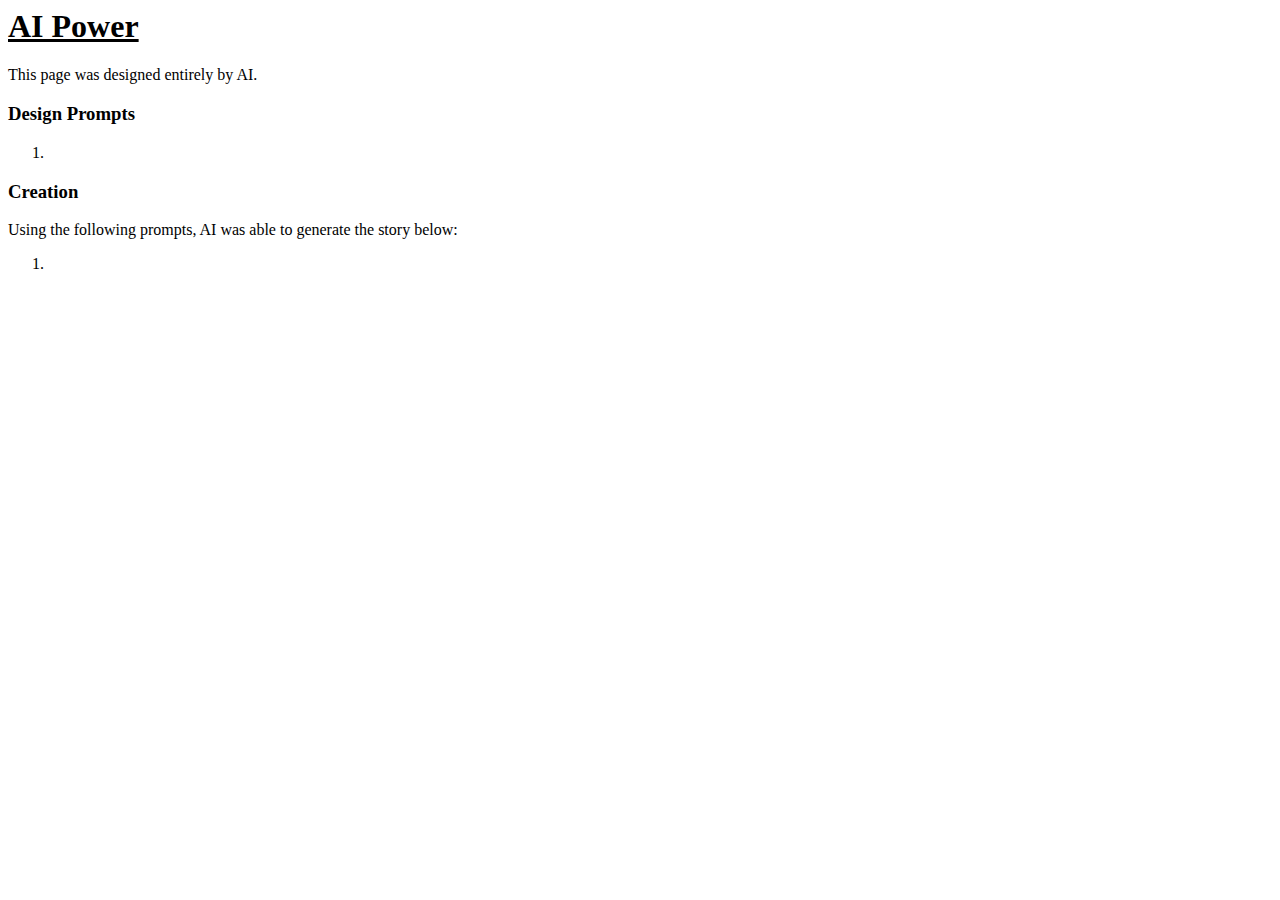
==== AI.html @ e6333d69 "Most text done except AI generation" ====
<html>
    <head>
        <title>AI Power</title>
        <link rel="stylesheet" type="text/css" href="decorations.css">
    </head>
    <body>
        <h1><strong><u>AI Power</u></strong></h1>
        <p>This page was designed entirely by AI.</p>
        <h3>Design Prompts</h3>
        <ol>
            <li></li>
        </ol>
        <h3>Creation</h3>
        <p>Using the following prompts, AI was able to generate the story below: 
        </p>
        <ol>
            <li></li>
        </ol>
    </body>
</html>
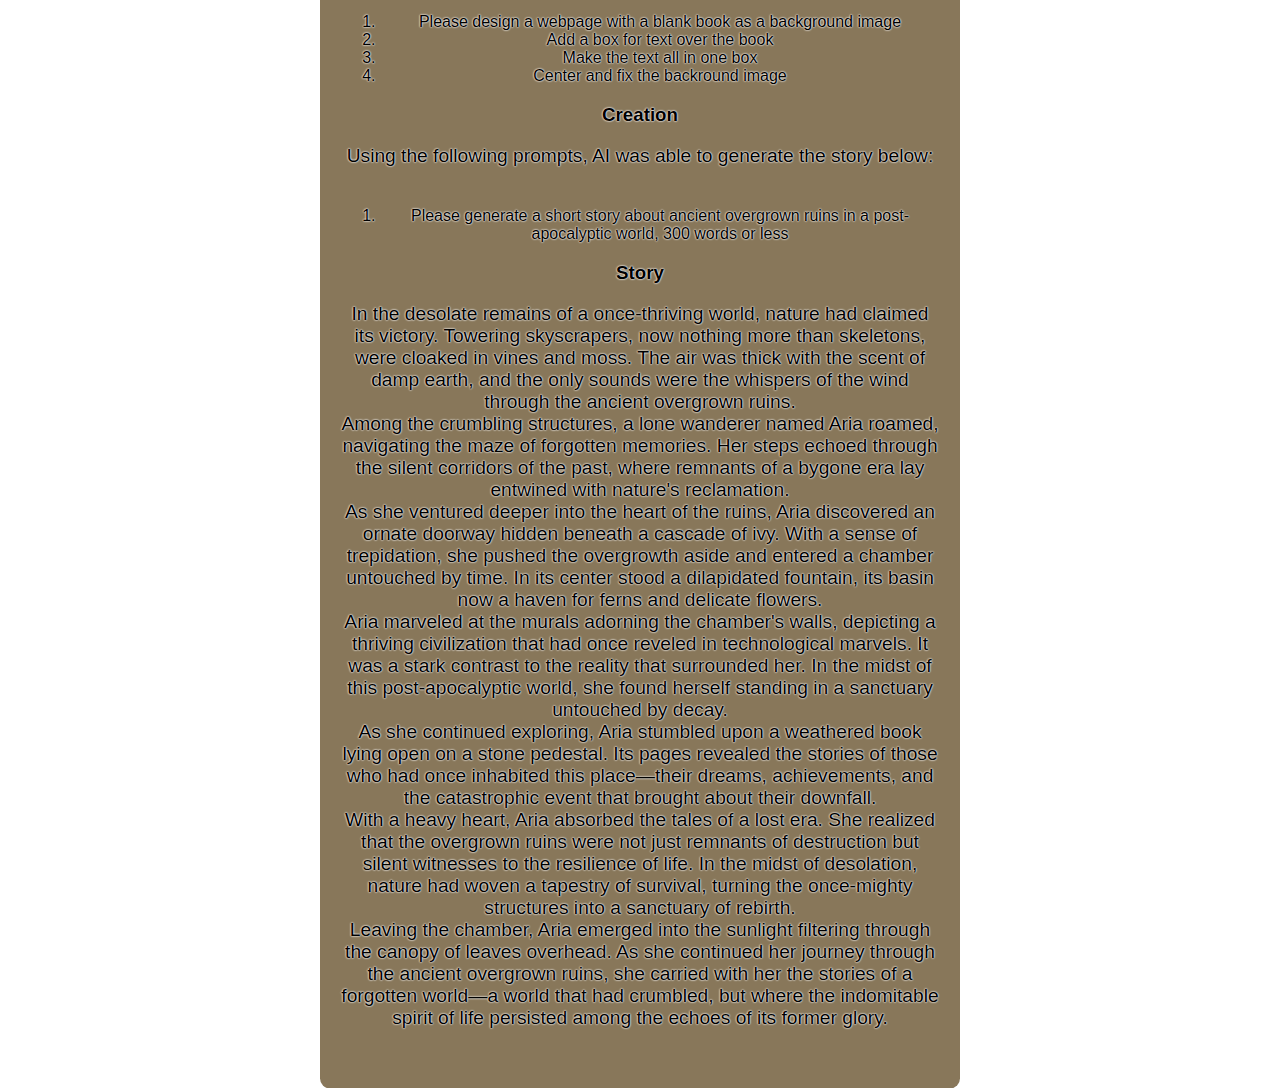
==== commit f6e749ff: "got most of the text for ai" ====
--- a/AI.html
+++ b/AI.html
@@ -1,20 +1,104 @@
-<html>
+<!DOCTYPE html>
+<html lang="en">
     <head>
-        <title>AI Power</title>
-        <link rel="stylesheet" type="text/css" href="decorations.css">
-    </head>
-    <body>
-        <h1><strong><u>AI Power</u></strong></h1>
-        <p>This page was designed entirely by AI.</p>
+        <meta charset="UTF-8">
+        <meta name="viewport" content="width=device-width, initial-scale=1.0">
+        <title>Blank Book Webpage</title>
+        <style>
+            body {
+                margin: 0;
+                padding: 0;
+                background-image: url('book.jpg'); /* Replace 'path/to/blank-book-image.jpg' with the actual path to your image */
+                background-size: cover;
+                background-position: center;
+                background-repeat: no-repeat;
+                background-attachment: fixed; /* Fixed background image */
+                font-family: 'Arial', sans-serif;
+                height: 100vh; /* Set body height to full viewport height */
+                display: flex;
+                justify-content: center;
+                align-items: center;
+            }   
+    
+            .content {
+                position: absolute;
+                top: 50%;
+                left: 50%;
+                transform: translate(-50%, -50%);
+                text-align: center;
+                color: #000; /* Set text color F5F5DC*/
+                text-shadow: 0 0 2px #FFFFFF, 0 0 2px #FFFFFF;;
+            }
+    
+            .text-box {
+                background-color: rgba(106, 85, 49, 0.8); /* Semi-transparent black background */
+                padding: 20px;
+                border-radius: 10px; /* Add rounded corners */
+            }
+    
+            h1 {
+                font-size: 2em;
+                margin-bottom: 20px;
+            }
+    
+            p {
+                font-size: 1.2em;
+                margin-bottom: 40px;
+            }
+    
+            /* Add more styling as needed */
+        </style>
+</head>
+<body>
+    <div class="content">
+        <div class="text-box">
+            <h1><strong><u>AI Power</u></strong></h1>
+        <p>This page was designed entirely by ChatGPT.</p>
         <h3>Design Prompts</h3>
         <ol>
-            <li></li>
+            <li>Please design a webpage with a blank book as a background image</li>
+            <li>Add a box for text over the book</li>
+            <li>Make the text all in one box</li>
+            <li>Center and fix the backround image</li>
         </ol>
         <h3>Creation</h3>
         <p>Using the following prompts, AI was able to generate the story below: 
         </p>
         <ol>
-            <li></li>
+            <li>Please generate a short story about ancient overgrown ruins in a post-apocalyptic world, 300 words or less
+            </li>
         </ol>
-    </body>
-</html>+        <h3>Story</h3>
+        <p>In the desolate remains of a once-thriving world, nature had claimed its victory. Towering skyscrapers, now nothing more than skeletons,
+             were cloaked in vines and moss. The air was thick with the scent of damp earth, and the only sounds were the whispers of the wind
+             through the ancient overgrown ruins. <br>
+
+            Among the crumbling structures, a lone wanderer named Aria roamed, navigating the maze of forgotten memories. Her steps echoed through 
+            the silent corridors of the past, where remnants of a bygone era lay entwined with nature's reclamation. <br>
+            
+            As she ventured deeper into the heart of the ruins, Aria discovered an ornate doorway hidden beneath a cascade of ivy. With a sense of 
+            trepidation, she pushed the overgrowth aside and entered a chamber untouched by time. In its center stood a dilapidated fountain, its 
+            basin now a haven for ferns and delicate flowers. <br>
+            
+            Aria marveled at the murals adorning the chamber's walls, depicting a thriving civilization that had once reveled in technological 
+            marvels. It was a stark contrast to the reality that surrounded her. In the midst of this post-apocalyptic world, she found herself 
+            standing in a sanctuary untouched by decay. <br>
+            
+            As she continued exploring, Aria stumbled upon a weathered book lying open on a stone pedestal. Its pages revealed the stories of those
+             who had once inhabited this place—their dreams, achievements, and the catastrophic event that brought about their downfall. <br>
+            
+            With a heavy heart, Aria absorbed the tales of a lost era. She realized that the overgrown ruins were not just remnants of destruction 
+            but silent witnesses to the resilience of life. In the midst of desolation, nature had woven a tapestry of survival, turning the 
+            once-mighty structures into a sanctuary of rebirth. <br>
+            
+            Leaving the chamber, Aria emerged into the sunlight filtering through the canopy of leaves overhead. As she continued her journey 
+            through the ancient overgrown ruins, she carried with her the stories of a forgotten world—a world that had crumbled, but where the 
+            indomitable spirit of life persisted among the echoes of its former glory. <br>
+                         
+        </p>
+        </div>
+    </div>
+        
+</body>
+</html>
+
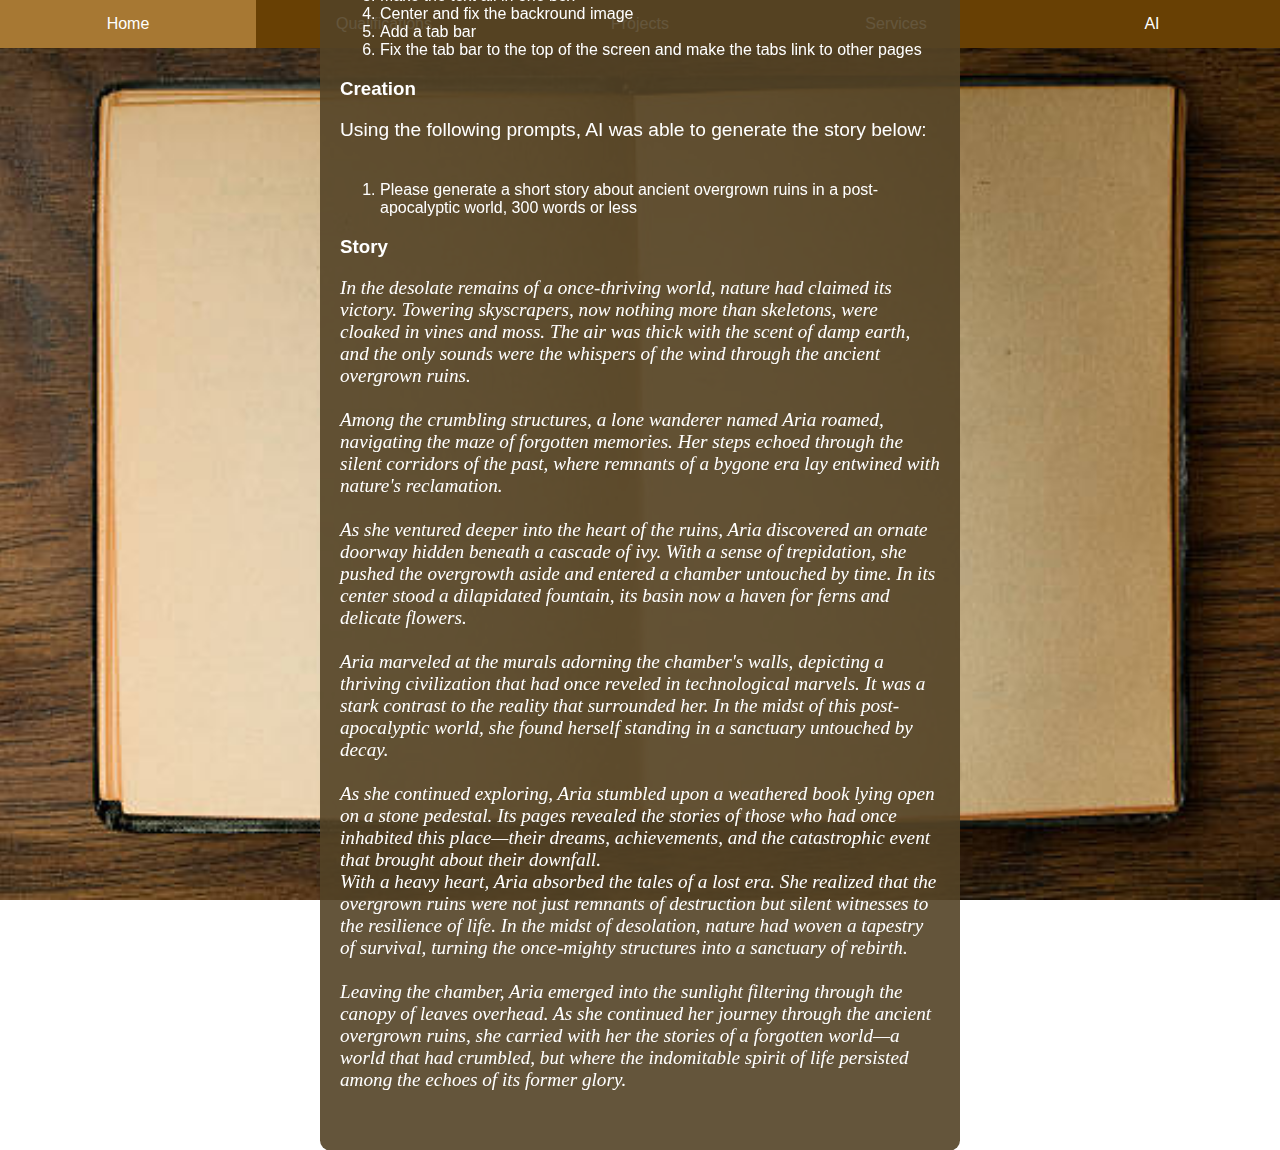
==== commit 55fba28b: "got the tab ar function working, need to continue design" ====
--- a/AI.html
+++ b/AI.html
@@ -3,101 +3,76 @@
     <head>
         <meta charset="UTF-8">
         <meta name="viewport" content="width=device-width, initial-scale=1.0">
-        <title>Blank Book Webpage</title>
-        <style>
-            body {
-                margin: 0;
-                padding: 0;
-                background-image: url('book.jpg'); /* Replace 'path/to/blank-book-image.jpg' with the actual path to your image */
-                background-size: cover;
-                background-position: center;
-                background-repeat: no-repeat;
-                background-attachment: fixed; /* Fixed background image */
-                font-family: 'Arial', sans-serif;
-                height: 100vh; /* Set body height to full viewport height */
-                display: flex;
-                justify-content: center;
-                align-items: center;
-            }   
-    
-            .content {
-                position: absolute;
-                top: 50%;
-                left: 50%;
-                transform: translate(-50%, -50%);
-                text-align: center;
-                color: #000; /* Set text color F5F5DC*/
-                text-shadow: 0 0 2px #FFFFFF, 0 0 2px #FFFFFF;;
-            }
-    
-            .text-box {
-                background-color: rgba(106, 85, 49, 0.8); /* Semi-transparent black background */
-                padding: 20px;
-                border-radius: 10px; /* Add rounded corners */
-            }
-    
-            h1 {
-                font-size: 2em;
-                margin-bottom: 20px;
-            }
-    
-            p {
-                font-size: 1.2em;
-                margin-bottom: 40px;
-            }
-    
-            /* Add more styling as needed */
-        </style>
+        <title>AI Power</title>
+        <link rel="stylesheet" href="decorations.css">
 </head>
-<body>
+<body class="aibody">
+    <div class="tab-bar">
+        <a href="index.html" class="tab">Home</a>
+        <a href="qualifications.html" class="tab">Qualifications</a>
+        <a href="projects.html" class="tab">Projects</a>
+        <a href="Service.html" class="tab">Services</a>
+        <a href="AI.html" class="tab">AI</a>
+      </div>
+      
+
     <div class="content">
         <div class="text-box">
-            <h1><strong><u>AI Power</u></strong></h1>
-        <p>This page was designed entirely by ChatGPT.</p>
-        <h3>Design Prompts</h3>
-        <ol>
-            <li>Please design a webpage with a blank book as a background image</li>
-            <li>Add a box for text over the book</li>
-            <li>Make the text all in one box</li>
-            <li>Center and fix the backround image</li>
-        </ol>
-        <h3>Creation</h3>
-        <p>Using the following prompts, AI was able to generate the story below: 
-        </p>
-        <ol>
-            <li>Please generate a short story about ancient overgrown ruins in a post-apocalyptic world, 300 words or less
-            </li>
-        </ol>
-        <h3>Story</h3>
-        <p>In the desolate remains of a once-thriving world, nature had claimed its victory. Towering skyscrapers, now nothing more than skeletons,
-             were cloaked in vines and moss. The air was thick with the scent of damp earth, and the only sounds were the whispers of the wind
-             through the ancient overgrown ruins. <br>
+            <div class="centered">
+            <h1 text-align: center><strong><u>AI Power</u></strong></h1>
+            <p>This page was designed entirely by ChatGPT.</p>
+            </div>
+            <h3>Design Prompts</h3>
+            <ol>
+                <li>Please design a webpage with a blank book as a background image</li>
+                <li>Add a box for text over the book</li>
+                <li>Make the text all in one box</li>
+                <li>Center and fix the backround image</li>
+                <li>Add a tab bar</li>
+                <li>Fix the tab bar to the top of the screen and make the tabs link to other pages</li>
 
-            Among the crumbling structures, a lone wanderer named Aria roamed, navigating the maze of forgotten memories. Her steps echoed through 
-            the silent corridors of the past, where remnants of a bygone era lay entwined with nature's reclamation. <br>
-            
-            As she ventured deeper into the heart of the ruins, Aria discovered an ornate doorway hidden beneath a cascade of ivy. With a sense of 
-            trepidation, she pushed the overgrowth aside and entered a chamber untouched by time. In its center stood a dilapidated fountain, its 
-            basin now a haven for ferns and delicate flowers. <br>
-            
-            Aria marveled at the murals adorning the chamber's walls, depicting a thriving civilization that had once reveled in technological 
-            marvels. It was a stark contrast to the reality that surrounded her. In the midst of this post-apocalyptic world, she found herself 
-            standing in a sanctuary untouched by decay. <br>
-            
-            As she continued exploring, Aria stumbled upon a weathered book lying open on a stone pedestal. Its pages revealed the stories of those
-             who had once inhabited this place—their dreams, achievements, and the catastrophic event that brought about their downfall. <br>
-            
-            With a heavy heart, Aria absorbed the tales of a lost era. She realized that the overgrown ruins were not just remnants of destruction 
-            but silent witnesses to the resilience of life. In the midst of desolation, nature had woven a tapestry of survival, turning the 
-            once-mighty structures into a sanctuary of rebirth. <br>
-            
-            Leaving the chamber, Aria emerged into the sunlight filtering through the canopy of leaves overhead. As she continued her journey 
-            through the ancient overgrown ruins, she carried with her the stories of a forgotten world—a world that had crumbled, but where the 
-            indomitable spirit of life persisted among the echoes of its former glory. <br>
-                         
-        </p>
+
+            </ol>
+            <h3>Creation</h3>
+            <p>Using the following prompts, AI was able to generate the story below: 
+            </p>
+            <ol>
+                <li>Please generate a short story about ancient overgrown ruins in a post-apocalyptic world, 300 words or less
+                </li>
+            </ol>
+            <h3>Story</h3>
+            <div class="aitext">
+            <p><em>In the desolate remains of a once-thriving world, nature had claimed its victory. Towering skyscrapers, now nothing more than skeletons,
+                were cloaked in vines and moss. The air was thick with the scent of damp earth, and the only sounds were the whispers of the wind
+                through the ancient overgrown ruins. <br><br>
+   
+               Among the crumbling structures, a lone wanderer named Aria roamed, navigating the maze of forgotten memories. Her steps echoed through 
+               the silent corridors of the past, where remnants of a bygone era lay entwined with nature's reclamation. <br><br>
+               
+               As she ventured deeper into the heart of the ruins, Aria discovered an ornate doorway hidden beneath a cascade of ivy. With a sense of 
+               trepidation, she pushed the overgrowth aside and entered a chamber untouched by time. In its center stood a dilapidated fountain, its 
+               basin now a haven for ferns and delicate flowers. <br><br>
+               
+               Aria marveled at the murals adorning the chamber's walls, depicting a thriving civilization that had once reveled in technological 
+               marvels. It was a stark contrast to the reality that surrounded her. In the midst of this post-apocalyptic world, she found herself 
+               standing in a sanctuary untouched by decay. <br><br>
+               
+               As she continued exploring, Aria stumbled upon a weathered book lying open on a stone pedestal. Its pages revealed the stories of those
+                who had once inhabited this place—their dreams, achievements, and the catastrophic event that brought about their downfall. <br>
+               
+               With a heavy heart, Aria absorbed the tales of a lost era. She realized that the overgrown ruins were not just remnants of destruction 
+               but silent witnesses to the resilience of life. In the midst of desolation, nature had woven a tapestry of survival, turning the 
+               once-mighty structures into a sanctuary of rebirth. <br><br>
+               
+               Leaving the chamber, Aria emerged into the sunlight filtering through the canopy of leaves overhead. As she continued her journey 
+               through the ancient overgrown ruins, she carried with her the stories of a forgotten world—a world that had crumbled, but where the 
+               indomitable spirit of life persisted among the echoes of its former glory. </em>
+            </div>                
+           </p>
         </div>
     </div>
+
+    <script src="scripts.js"></script>
         
 </body>
 </html>
--- a/decorations.css
+++ b/decorations.css
@@ -0,0 +1,71 @@
+.tab-bar {
+    position: fixed;
+    top: 0;
+    width: 100%;
+    display: flex;
+    background-color: #684004;
+  }
+  
+  .tab {
+    flex: 1;
+    padding: 15px;
+    text-align: center;
+    color: white;
+    text-decoration: none;
+    cursor: pointer;
+    transition: background-color 0.3s;
+  }
+  
+  .tab:hover {
+    background-color: #a77833;
+  }
+
+  .aibody {
+    margin: 0;
+    padding: 0;
+    background-image: url('book.jpg'); /* Replace 'path/to/blank-book-image.jpg' with the actual path to your image */
+    background-size: cover;
+    background-position: center;
+    background-repeat: no-repeat;
+    background-attachment: fixed; /* Fixed background image */
+    font-family: 'Arial', sans-serif;
+    height: 100vh; /* Set body height to full viewport height */
+    display: flex;
+    justify-content: center;
+    align-items: center;
+}   
+
+.content {
+    position: absolute;
+    top: 50%;
+    left: 50%;
+    transform: translate(-50%, -50%);
+    text-align: left;
+    color: #fff; /* Set text color F5F5DC*/
+    /*text-shadow: 0 0 2px #FFFFFF, 0 0 2px #FFFFFF;*/
+}
+
+.text-box {
+    background-color: rgba(83, 67, 38, 0.9); /* Semi-transparent black background */
+    padding: 20px;
+    border-radius: 10px; /* Add rounded corners */
+}
+
+.centered {
+    text-align: center;
+}
+
+.aitext {
+    font-family: 'Times New Roman', Times, serif;
+}
+
+
+h1 {
+    font-size: 2em;
+    margin-bottom: 20px;
+}
+
+p {
+    font-size: 1.2em;
+    margin-bottom: 40px;
+}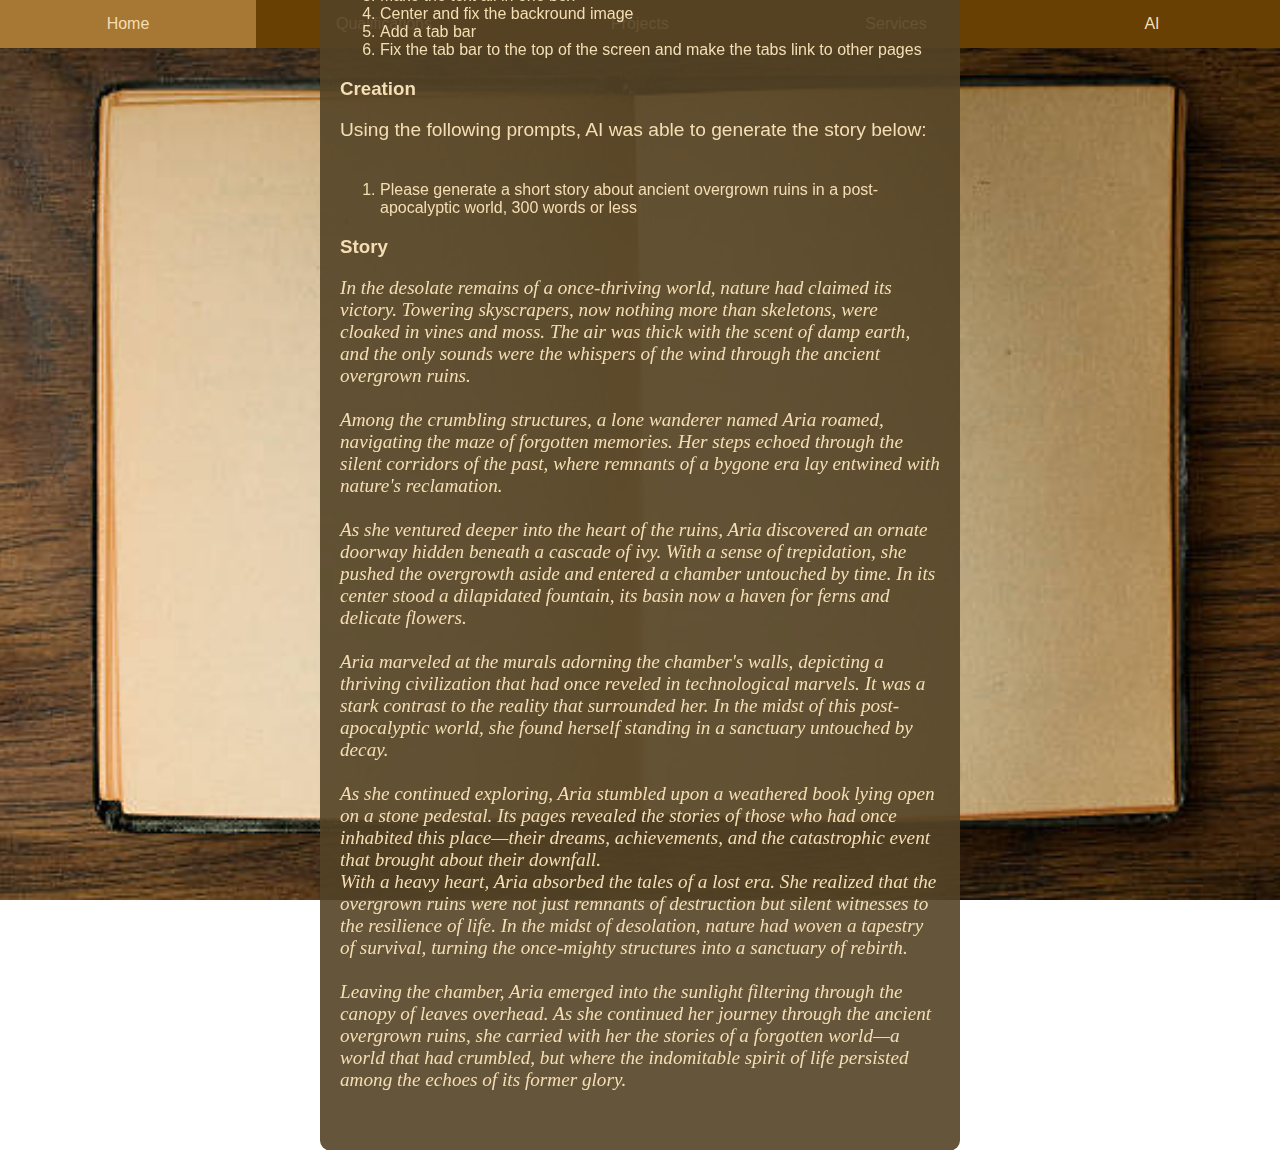
==== commit 36ce34af: "still need to add in text pics and might alter some design choices" ====
--- a/AI.html
+++ b/AI.html
@@ -8,16 +8,16 @@
 </head>
 <body class="aibody">
     <div class="tab-bar">
-        <a href="index.html" class="tab">Home</a>
-        <a href="qualifications.html" class="tab">Qualifications</a>
-        <a href="projects.html" class="tab">Projects</a>
-        <a href="Service.html" class="tab">Services</a>
-        <a href="AI.html" class="tab">AI</a>
+        <a href="index.html" class="Atab">Home</a>
+        <a href="qualifications.html" class="Atab">Qualifications</a>
+        <a href="projects.html" class="Atab">Projects</a>
+        <a href="Service.html" class="Atab">Services</a>
+        <a href="AI.html" class="Atab">AI</a>
       </div>
       
 
     <div class="content">
-        <div class="text-box">
+        <div class="text-box-brown" style="color: wheat;">
             <div class="centered">
             <h1 text-align: center><strong><u>AI Power</u></strong></h1>
             <p>This page was designed entirely by ChatGPT.</p>
--- a/decorations.css
+++ b/decorations.css
@@ -6,20 +6,76 @@
     background-color: #684004;
   }
   
-  .tab {
-    flex: 1;
-    padding: 15px;
-    text-align: center;
-    color: white;
-    text-decoration: none;
-    cursor: pointer;
-    transition: background-color 0.3s;
-  }
-  
-  .tab:hover {
+  .Atab {
+    flex: 1;
+    padding: 15px;
+    text-align: center;
+    color: wheat;
+    text-decoration: none;
+    cursor: pointer;
+    transition: background-color 0.3s;
+  }
+  
+  .Atab:hover {
     background-color: #a77833;
   }
 
+  .Stab {
+    flex: 1;
+    padding: 15px;
+    text-align: center;
+    color:#89CFF0;
+    text-decoration: none;
+    cursor: pointer;
+    transition: background-color 0.3s;
+  }
+  
+  .Stab:hover {
+    background-color: #0d74c9;
+  }
+
+  .Ptab {
+    flex: 1;
+    padding: 15px;
+    text-align: center;
+    color:#15ff00;
+    text-decoration: none;
+    cursor: pointer;
+    transition: background-color 0.3s;
+  }
+  
+  .Ptab:hover {
+    background-color: #31be49;
+  }
+
+  .Qtab {
+    flex: 1;
+    padding: 15px;
+    text-align: center;
+    color:#000000;
+    text-decoration: none;
+    cursor: pointer;
+    transition: background-color 0.3s;
+  }
+  
+  .Qtab:hover {
+    background-color: #d32626;
+  }
+
+  .itab {
+    flex: 1;
+    padding: 15px;
+    text-align: center;
+    color:#b7e4f1;
+    text-decoration: none;
+    cursor: pointer;
+    transition: background-color 0.3s;
+  }
+  
+  .itab:hover {
+    background-color: #506788;
+  }
+
   .aibody {
     margin: 0;
     padding: 0;
@@ -34,6 +90,65 @@
     justify-content: center;
     align-items: center;
 }   
+
+.servicebody {
+    margin: 0;
+    padding: 0;
+    background-image: url('Sunny.jpg'); /* Replace 'path/to/blank-book-image.jpg' with the actual path to your image */
+    background-size: cover;
+    background-position: center;
+    background-repeat: no-repeat;
+    background-attachment: fixed; /* Fixed background image */
+    font-family: 'Arial', sans-serif;
+    height: 100vh; /* Set body height to full viewport height */
+    display: flex;
+    justify-content: center;
+    align-items: center;
+} 
+.Pbody {
+    margin: 0;
+    padding: 0;
+    background-image: url('binary.jpg'); /* Replace 'path/to/blank-book-image.jpg' with the actual path to your image */
+    background-size: cover;
+    background-position: center;
+    background-repeat: no-repeat;
+    background-attachment: fixed; /* Fixed background image */
+    font-family: 'Arial', sans-serif;
+    height: 100vh; /* Set body height to full viewport height */
+    display: flex;
+    justify-content: center;
+    align-items: center;
+} 
+
+.Qbody {
+    margin: 0;
+    padding: 0;
+    background-image: url('zach.jpg'); /* Replace 'path/to/blank-book-image.jpg' with the actual path to your image */
+    background-size: cover;
+    background-position: center;
+    background-repeat: no-repeat;
+    background-attachment: fixed; /* Fixed background image */
+    font-family: 'Arial', sans-serif;
+    height: 100vh; /* Set body height to full viewport height */
+    display: flex;
+    justify-content: center;
+    align-items: center;
+} 
+
+.ibody {
+    margin: 0;
+    padding: 0;
+    background-image: url('rain.jpg'); /* Replace 'path/to/blank-book-image.jpg' with the actual path to your image */
+    background-size: cover;
+    background-position: center;
+    background-repeat: no-repeat;
+    background-attachment: fixed; /* Fixed background image */
+    font-family: 'Arial', sans-serif;
+    height: 100vh; /* Set body height to full viewport height */
+    display: flex;
+    justify-content: center;
+    align-items: center;
+}
 
 .content {
     position: absolute;
@@ -41,16 +156,39 @@
     left: 50%;
     transform: translate(-50%, -50%);
     text-align: left;
-    color: #fff; /* Set text color F5F5DC*/
+    /*color: #fff; /* Set text color F5F5DC*/
     /*text-shadow: 0 0 2px #FFFFFF, 0 0 2px #FFFFFF;*/
 }
 
-.text-box {
+.text-box-brown {
     background-color: rgba(83, 67, 38, 0.9); /* Semi-transparent black background */
     padding: 20px;
     border-radius: 10px; /* Add rounded corners */
 }
 
+.text-box-blue {
+    background-color: rgba(173, 227, 248, 0.9); /* Semi-transparent black background */
+    padding: 20px;
+    border-radius: 10px; /* Add rounded corners */
+}
+
+.text-box-green {
+    background-color: rgba(85, 247, 56, 0.9); /* Semi-transparent black background */
+    padding: 20px;
+    border-radius: 10px; /* Add rounded corners */
+}
+
+.text-box-maroon {
+    background-color: rgba(128, 0, 0, 0.9); /* Semi-transparent black background */
+    padding: 20px;
+    border-radius: 10px; /* Add rounded corners */
+}
+
+.text-box-bluetoo {
+    background-color: rgba(129, 177, 233, 0.9); /* Semi-transparent black background */
+    padding: 20px;
+    border-radius: 10px; /* Add rounded corners */
+}
 .centered {
     text-align: center;
 }
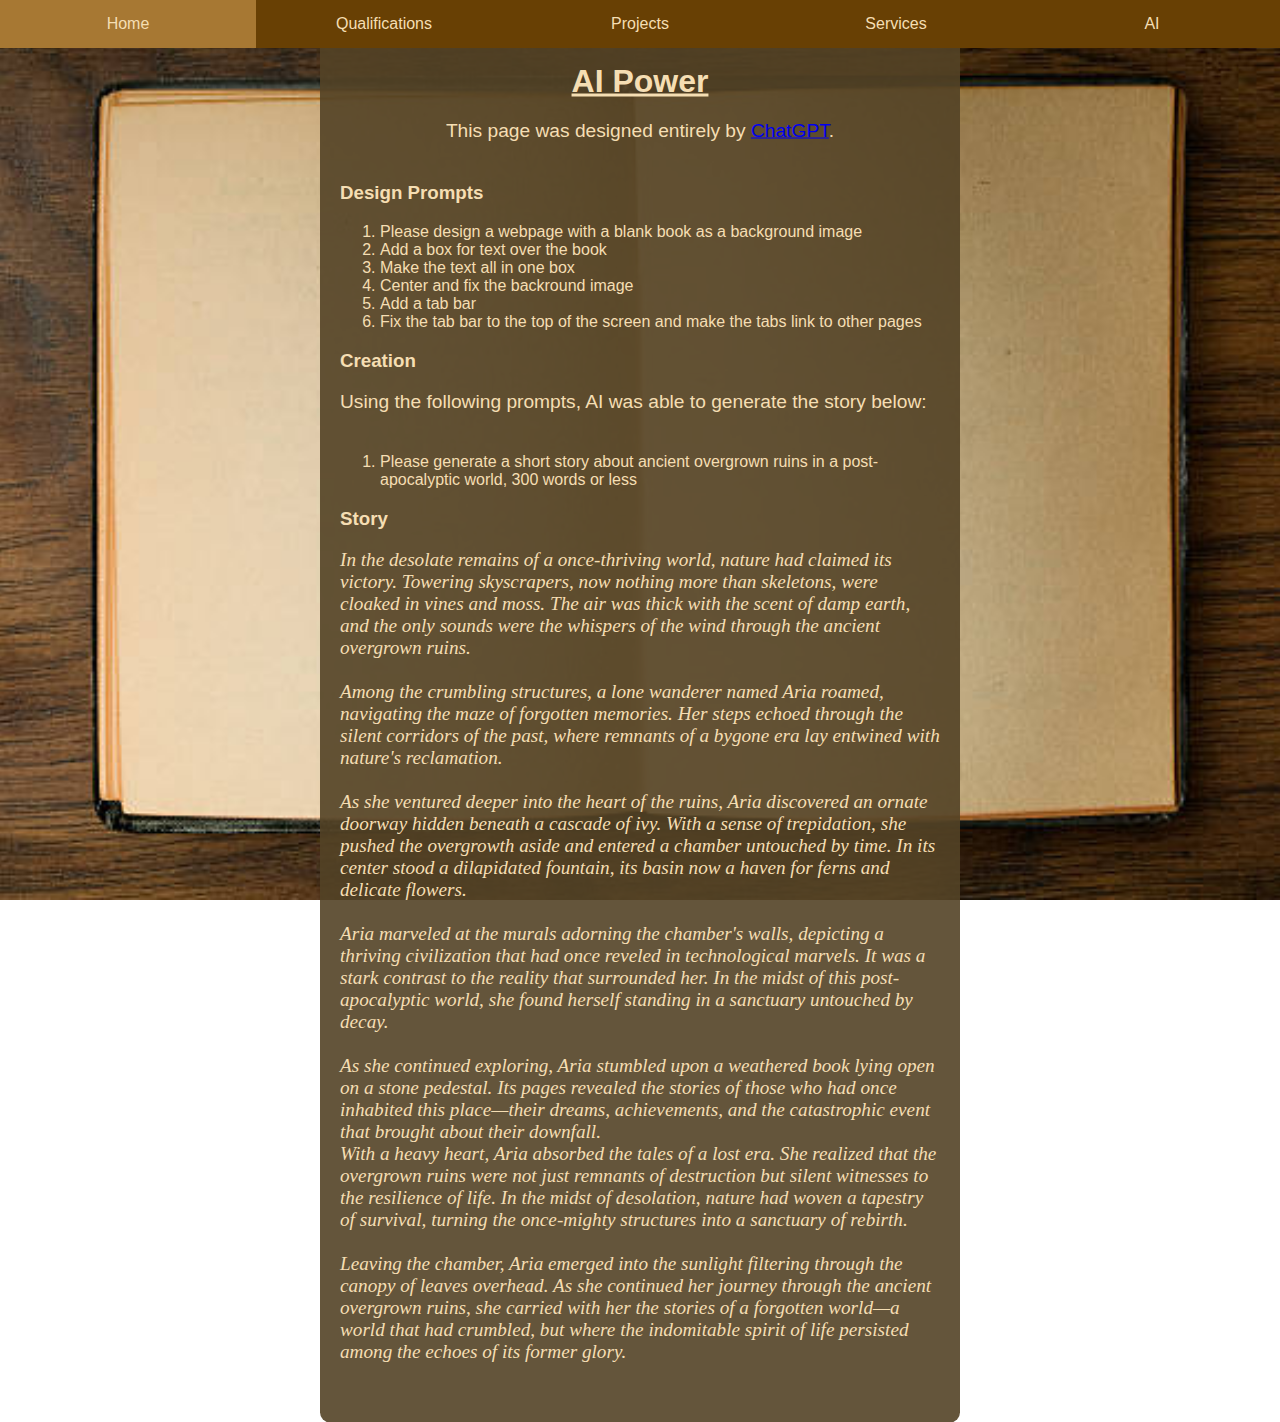
==== commit 72319187: "finished requirements for style one and put all style in css file" ====
--- a/AI.html
+++ b/AI.html
@@ -17,10 +17,10 @@
       
 
     <div class="content">
-        <div class="text-box-brown" style="color: wheat;">
+        <div class="text-box-brown">
             <div class="centered">
             <h1 text-align: center><strong><u>AI Power</u></strong></h1>
-            <p>This page was designed entirely by ChatGPT.</p>
+            <p>This page was designed entirely by <a href="https://chat.openai.com">ChatGPT</a>.</p>
             </div>
             <h3>Design Prompts</h3>
             <ol>
--- a/decorations.css
+++ b/decorations.css
@@ -4,6 +4,7 @@
     width: 100%;
     display: flex;
     background-color: #684004;
+    z-index: 1000;
   }
   
   .Atab {
@@ -164,6 +165,8 @@
     background-color: rgba(83, 67, 38, 0.9); /* Semi-transparent black background */
     padding: 20px;
     border-radius: 10px; /* Add rounded corners */
+    margin-top: 85%;
+    color: wheat;
 }
 
 .text-box-blue {
@@ -176,27 +179,90 @@
     background-color: rgba(85, 247, 56, 0.9); /* Semi-transparent black background */
     padding: 20px;
     border-radius: 10px; /* Add rounded corners */
+    max-height: 60%;
 }
 
 .text-box-maroon {
-    background-color: rgba(128, 0, 0, 0.9); /* Semi-transparent black background */
+  margin-top: 100%;
+    background-color: rgba(161, 0, 0, 0.9); /* Semi-transparent black background */
     padding: 20px;
     border-radius: 10px; /* Add rounded corners */
 }
 
 .text-box-bluetoo {
+  margin-top: 30%;
     background-color: rgba(129, 177, 233, 0.9); /* Semi-transparent black background */
     padding: 20px;
     border-radius: 10px; /* Add rounded corners */
+    height: 100%;
+    width: auto;
 }
 .centered {
     text-align: center;
+}
+.lefty{
+  text-align: left;
 }
 
 .aitext {
     font-family: 'Times New Roman', Times, serif;
 }
 
+.whitetext{
+  color: white;
+}
+
+#home{
+  background-color:rgb(41, 73, 121);
+}
+
+#profpic{
+  max-width: 18%;
+  max-height: 14%; 
+  position:absolute; 
+  top: 23%; 
+  right: 8;
+}
+
+#qbar{
+  background-color: rgb(228, 143, 143);
+}
+
+#resume{
+  max-width: 85%; 
+  max-height: 80%; 
+  position: static; 
+  top:50%; 
+  right: 50%; 
+  display: block; 
+  margin-left: auto;
+  margin-right: auto;
+}
+
+#pbar{
+  background-color: rgb(0, 75, 0);
+}
+
+#ptitle{
+  text-align: center; 
+  color: rgba(1, 70, 7, 0.863);
+}
+
+#construction{
+  max-width: 80%; 
+  display: block; 
+  margin-left: auto;
+  margin-right: auto;
+}
+
+#sbar{
+  background-color:darkblue;
+}
+
+#stitle{
+  color: #00008b; 
+  text-align: center;
+}
 
 h1 {
     font-size: 2em;
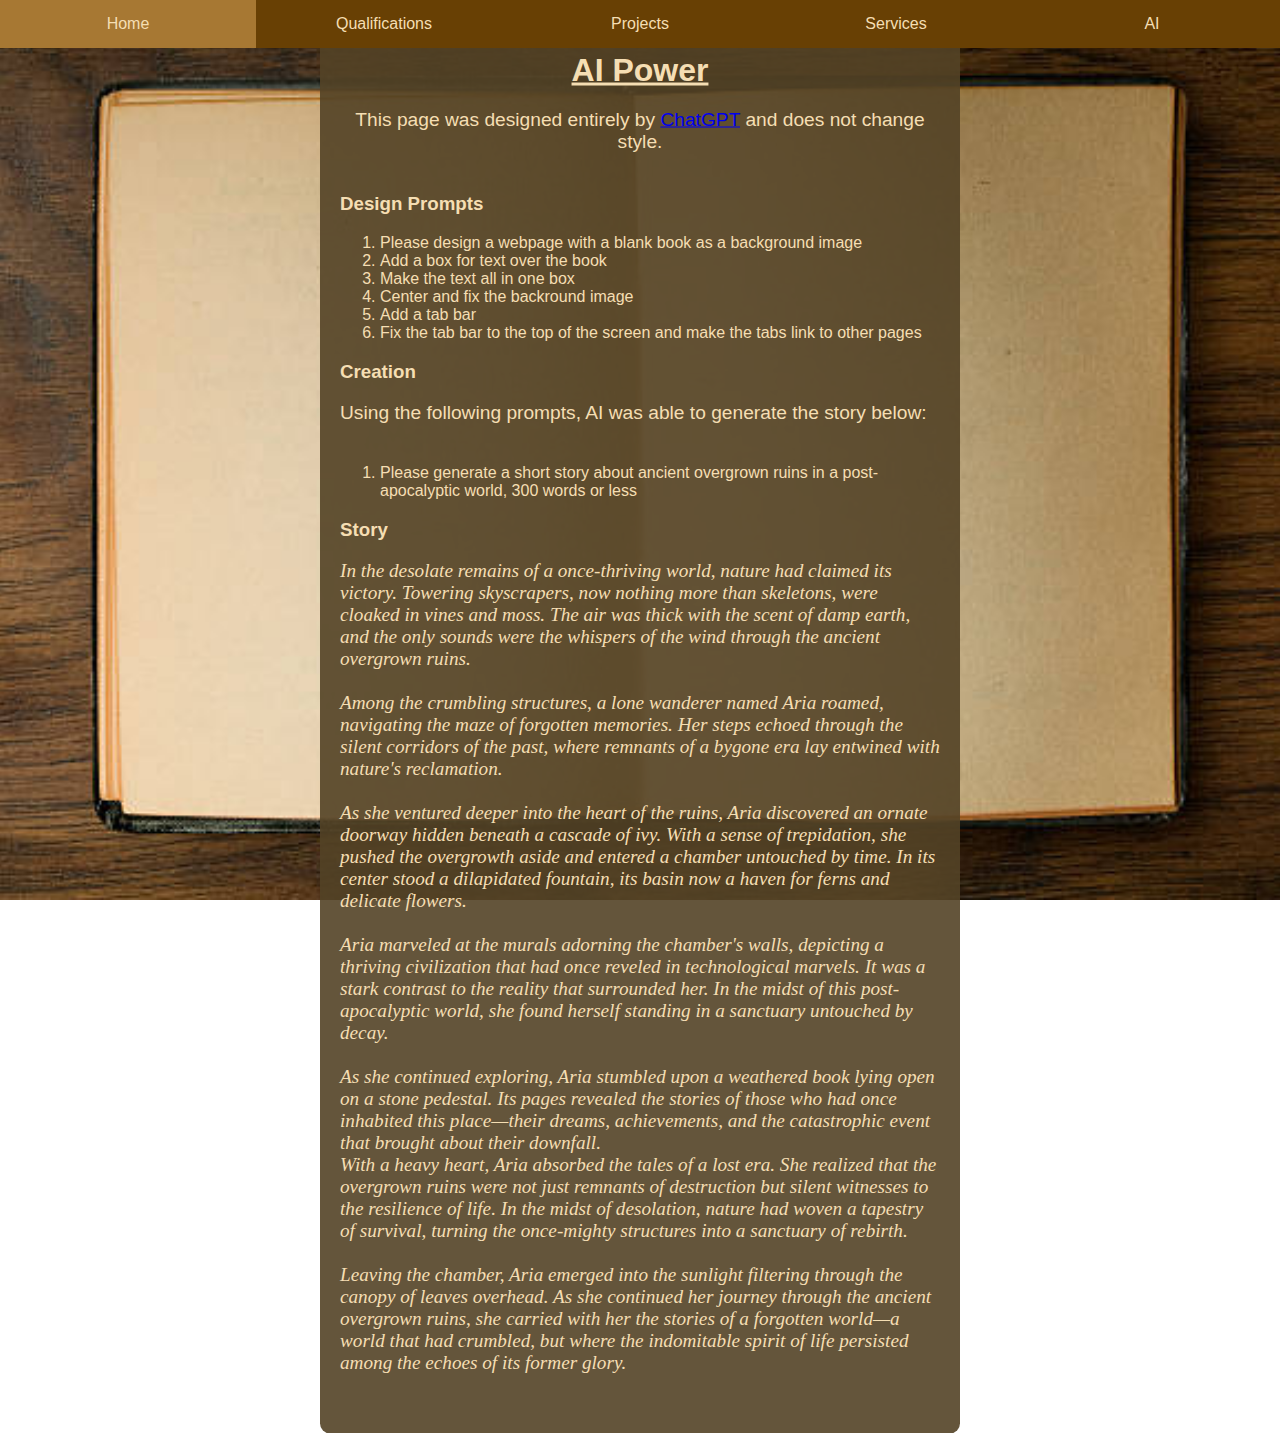
==== commit f9412e0e: "added second style, everything is styled appropriatly on MY laptop, not sure on portability" ====
--- a/AI.html
+++ b/AI.html
@@ -4,7 +4,7 @@
         <meta charset="UTF-8">
         <meta name="viewport" content="width=device-width, initial-scale=1.0">
         <title>AI Power</title>
-        <link rel="stylesheet" href="decorations.css">
+        <link id="mainStyleSheet" rel="stylesheet" href="decorations.css">
 </head>
 <body class="aibody">
     <div class="tab-bar">
@@ -20,7 +20,7 @@
         <div class="text-box-brown">
             <div class="centered">
             <h1 text-align: center><strong><u>AI Power</u></strong></h1>
-            <p>This page was designed entirely by <a href="https://chat.openai.com">ChatGPT</a>.</p>
+            <p>This page was designed entirely by <a href="https://chat.openai.com">ChatGPT</a> and does not change style.</p>
             </div>
             <h3>Design Prompts</h3>
             <ol>
